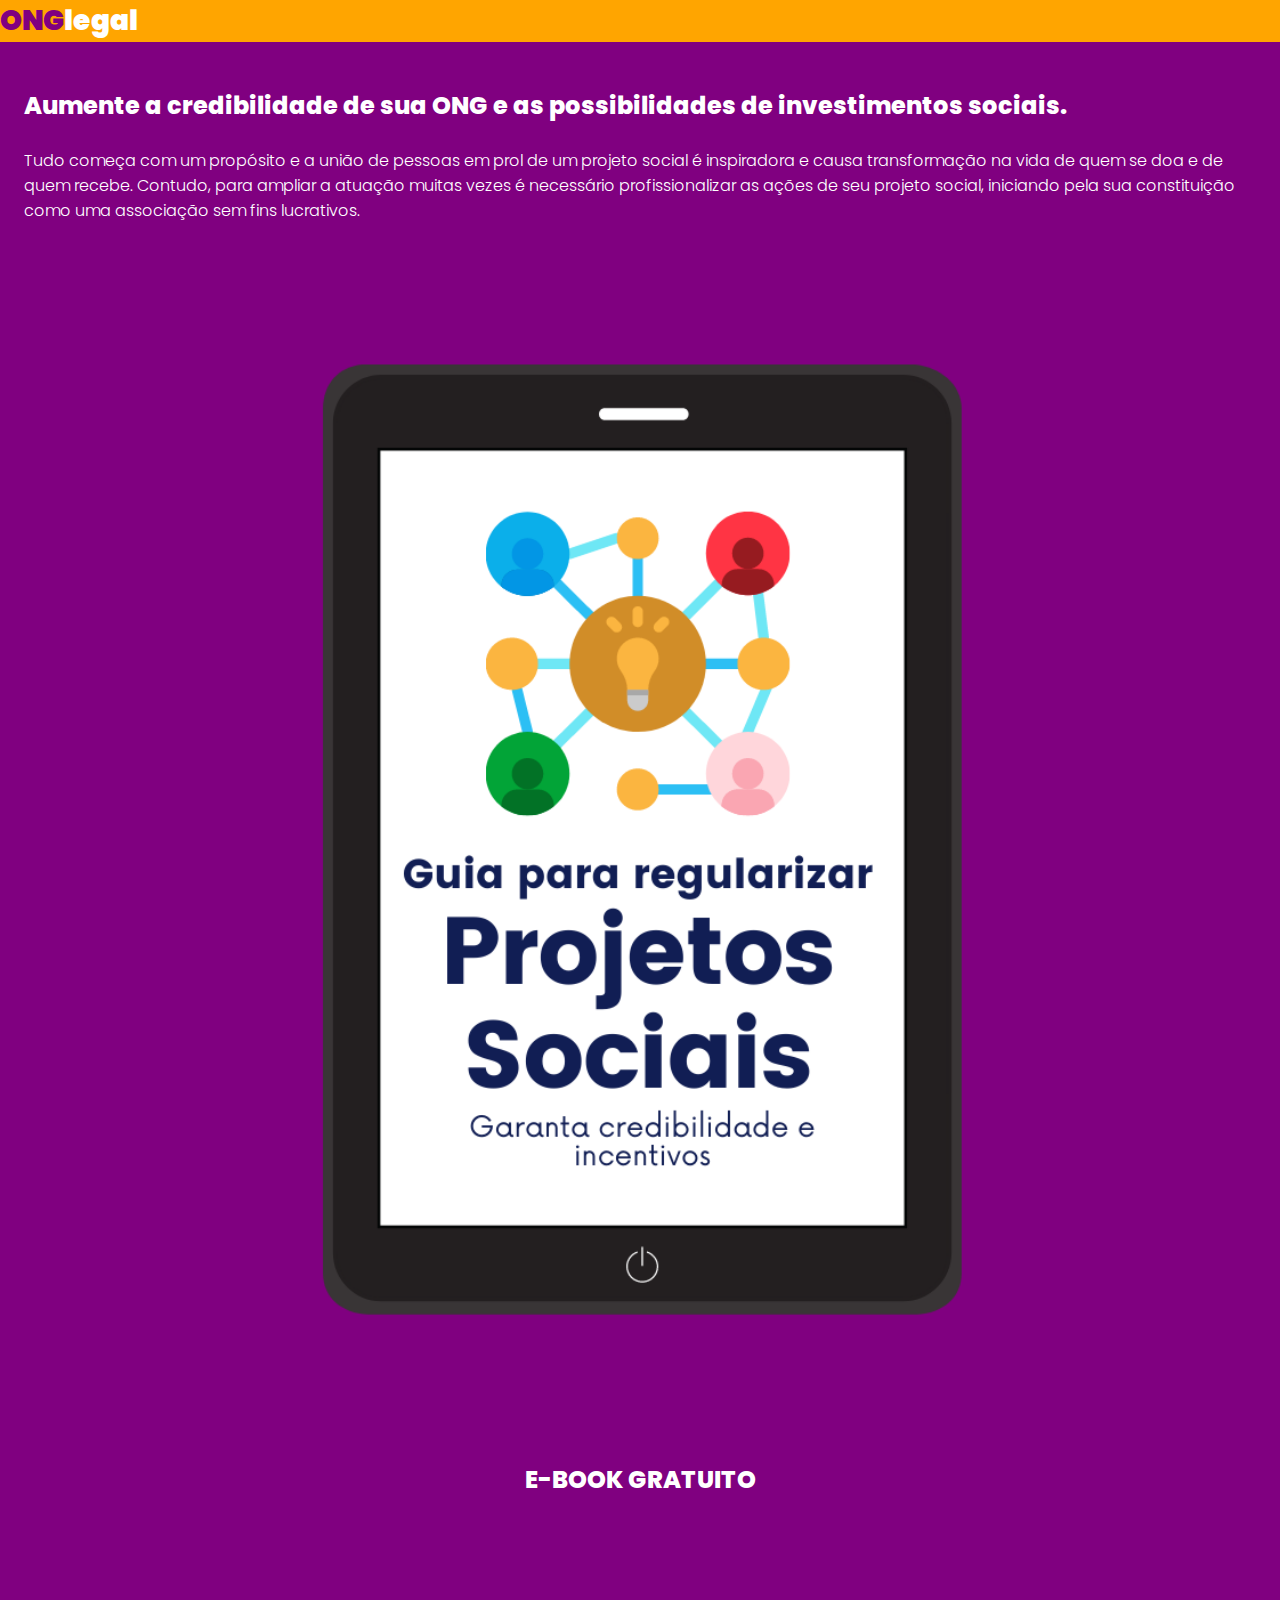
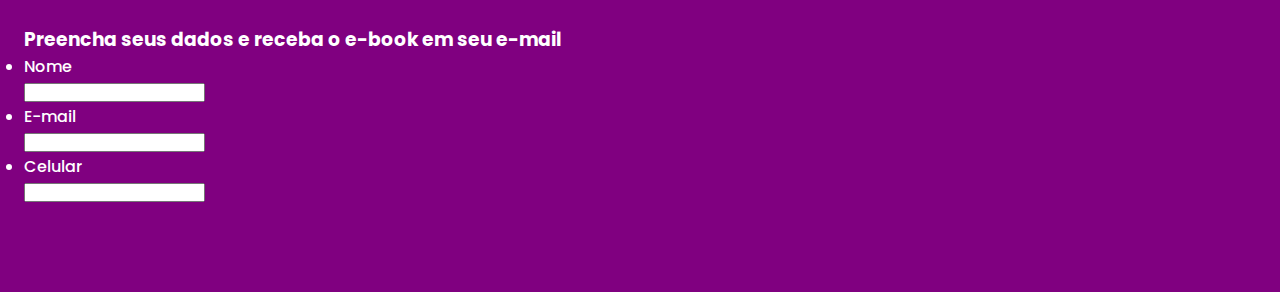
==== index.html @ 307120d4 "Primeiro Commit" ====
<!DOCTYPE html>
<html lang="en">
  <head>
    <!-- PAGE INFO -->
    <meta charset="UTF-8" />
    <meta http-equiv="X-UA-Compatible" content="IE=edge" />
    <meta name="viewport" content="width=device-width, initial-scale=1.0" />
    <title>E-book</title>

    <!-- ICONES -->

    <!-- FONTES -->
    <link rel="preconnect" href="https://fonts.googleapis.com" />
    <link rel="preconnect" href="https://fonts.gstatic.com" crossorigin />
    <link
      href="https://fonts.googleapis.com/css2?family=Poppins:wght@300;500;800;900&display=swap"
      rel="stylesheet"
    />

    <!-- STYLE -->
    <link rel="stylesheet" href="style.css" />
  </head>
  <body>
    <header id="header">
      <nav class="container">
        <a class="logo">ONG<span>legal</span></a>
      </nav>
    </header>
    <main>
      <section class="section">
        <div class="container grid">
          <div class="text">
            <h1 class="title">
              Aumente a credibilidade de sua ONG e as possibilidades de
              investimentos sociais.
            </h1>
            <br />
            <p>
              Tudo começa com um propósito e a união de pessoas em prol de um
              projeto social é inspiradora e causa transformação na vida de quem
              se doa e de quem recebe. Contudo, para ampliar a atuação muitas
              vezes é necessário profissionalizar as ações de seu projeto
              social, iniciando pela sua constituição como uma associação sem
              fins lucrativos.
            </p>
          </div>

          <div class="ebook">
            <div class="image">
              <img
                src="Assets/Fotos/Livro Ebook.png"
                alt="E-book Guia para regularizar Projetos Sociais em uma tela de celular."
              />
            </div>
            <h1 class="title">E-BOOK GRATUITO</h1>
          </div>
        </div>
      </section>

      <section class="section" id="cadastro">
        <div class="cadastro">
          <div class="text">
            <h3>Preencha seus dados e receba o e-book em seu e-mail</h3>
          </div>
          <div class="campos">
            <li>Nome</li>
            <input type="text" />
            <li>E-mail</li>
            <input type="text" />
            <li>Celular</li>
            <input type="text" />
          </div>
        </div>
      </section>
    </main>

    <footer></footer>
  </body>
</html>
---- style.css ----
/*====== RESET */

* {
  margin: 0;
  padding: 0;
  box-sizing: border-box;
}

img {
  width: 100%;
  height: auto;
}

/*==== VARIABLES ====*/
:root {
  /* colors */

  /* fonts */
  --title-font-size: 1.5rem;
  --text-font-size: 1rem;

  --title-font: 'Poppins', sans-serif;
  --body-font: 'Poppins', sans-serif;
}

/*=== BASE ===*/

body {
  padding: 1.5rem;
  font: 500 1rem var(--body-font);
  color: white;
  background: purple;
  -webkit-font-smoothing: antialiased;
}

.title {
  font: 800 var(--title-font-size) var(--title-font);
  -webkit-font-smoothing: antialiased;
}

body p {
  font: 300 var(--text-font-size) var(--body-font);
}

/* layout 
.container {
  margin-left: 1.5rem;
  margin-right: 1.5rem;
}*/

.section {
  padding: 4rem 0;
}

/* HEATHER */

#header {
  display: flex;

  position: fixed;
  top: 0;
  left: 0;
  z-index: 100;
  background-color: orange;
  width: 100%;
}

.logo {
  font: 900 1.75rem var(--title-font);
  color: purple;
}

.logo span {
  color: white;
}

/* E-BOOK */

.ebook .title {
  text-align: center;
}

.image {
  position: relative;
}

/* CADASTRO */
.cadastro .text h3 {
  font: orange;
}
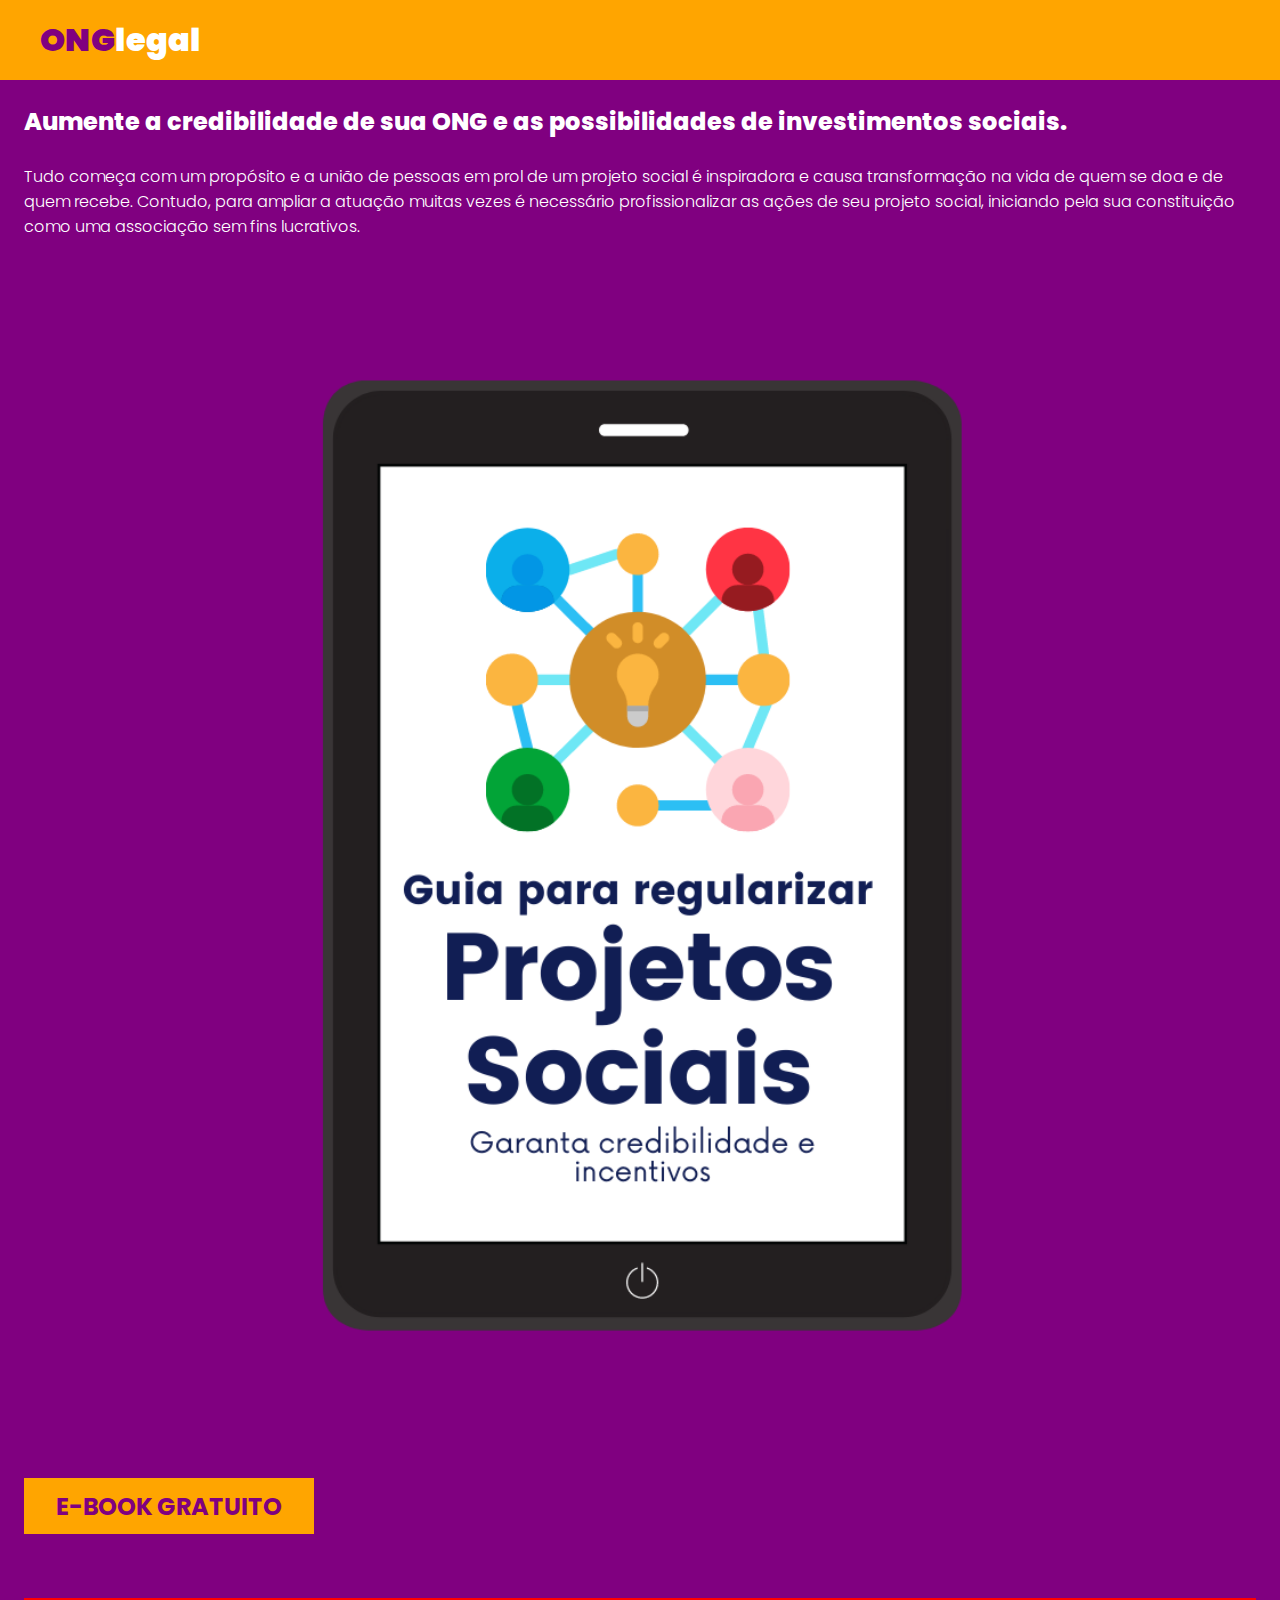
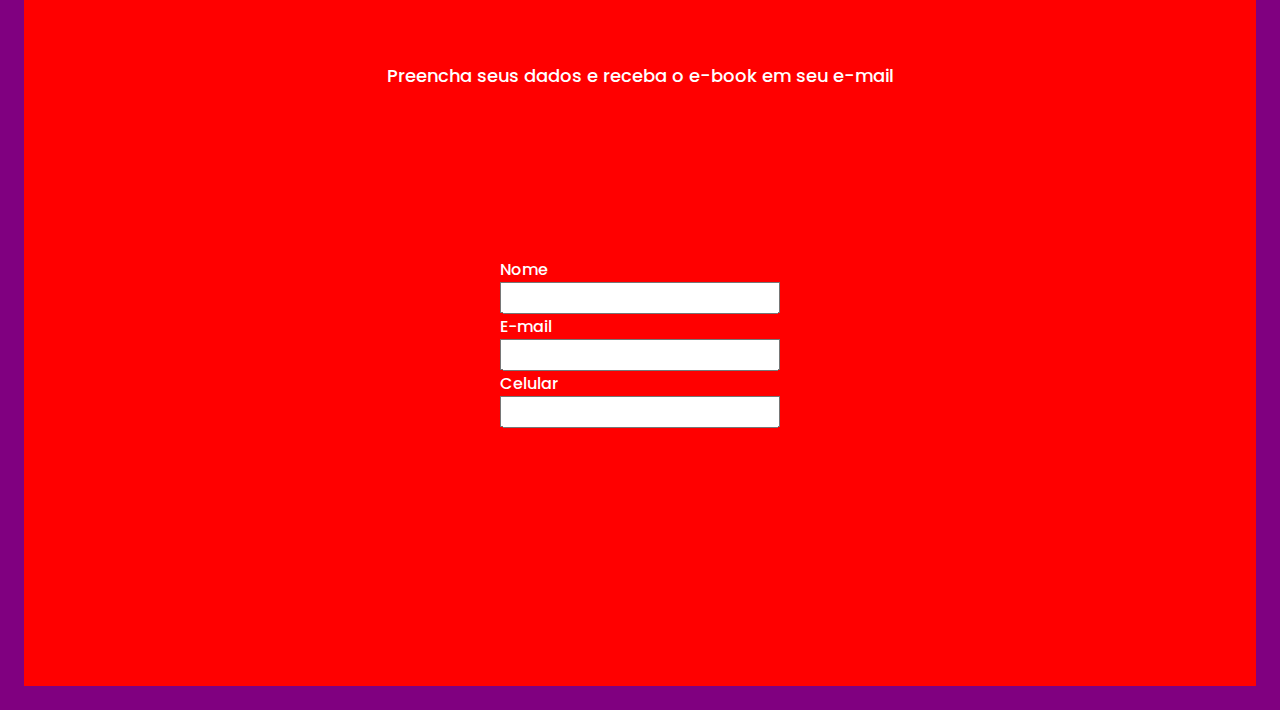
==== commit 280ec209: "Readme" ====
--- a/index.html
+++ b/index.html
@@ -27,7 +27,7 @@
       </nav>
     </header>
     <main>
-      <section class="section">
+      <section class="section" id="ebook">
         <div class="container grid">
           <div class="text">
             <h1 class="title">
@@ -52,17 +52,19 @@
                 alt="E-book Guia para regularizar Projetos Sociais em uma tela de celular."
               />
             </div>
-            <h1 class="title">E-BOOK GRATUITO</h1>
+
+            <a class="button" href="#cadastro"> E-BOOK GRATUITO</a>
           </div>
         </div>
       </section>
 
       <section class="section" id="cadastro">
-        <div class="cadastro">
+        <div class="container">
           <div class="text">
             <h3>Preencha seus dados e receba o e-book em seu e-mail</h3>
           </div>
           <div class="campos">
+            <!-- VER A QUESTÃO DE USAR LABEL -->
             <li>Nome</li>
             <input type="text" />
             <li>E-mail</li>
--- a/style.css
+++ b/style.css
@@ -9,6 +9,14 @@
 img {
   width: 100%;
   height: auto;
+}
+
+a {
+  text-decoration: none;
+}
+
+li {
+  list-style: none;
 }
 
 /*==== VARIABLES ====*/
@@ -55,19 +63,19 @@
 /* HEATHER */
 
 #header {
-  display: flex;
-
   position: fixed;
   top: 0;
   left: 0;
   z-index: 100;
   background-color: orange;
   width: 100%;
+  padding: 1rem;
 }
 
 .logo {
-  font: 900 1.75rem var(--title-font);
+  font: 900 2rem var(--title-font);
   color: purple;
+  padding-left: 1.5rem;
 }
 
 .logo span {
@@ -75,16 +83,52 @@
 }
 
 /* E-BOOK */
+#ebook {
+  padding-top: 5rem;
+}
 
-.ebook .title {
+#ebook .button {
+  background-color: orange;
+  color: purple;
+  display: inline-flex;
+  align-items: center;
+  padding: 0 2rem;
+  height: 3.5rem;
+  font: 700 var(--title-font-size) var(--title-font);
+}
+
+/* CADASTRO */
+
+#cadastro {
+  background-color: red;
+}
+
+#cadastro .container {
+  position: relative;
+  height: 560px;
+  padding: 0 4rem;
+  display: block;
+}
+
+.text h3 {
+  font: 500 1.125rem var(--body-font);
   text-align: center;
 }
 
-.image {
-  position: relative;
+.container .campos {
+  margin: 0;
+  position: absolute;
+  top: 50%;
+  left: 50%;
+  margin-right: -50%;
+  transform: translate(-50%, -50%);
 }
 
-/* CADASTRO */
-.cadastro .text h3 {
-  font: orange;
+.campos li {
+  font: 500 1rem var(--body-font);
 }
+.campos input {
+  height: 2rem;
+  width: 17.5rem;
+  
+}
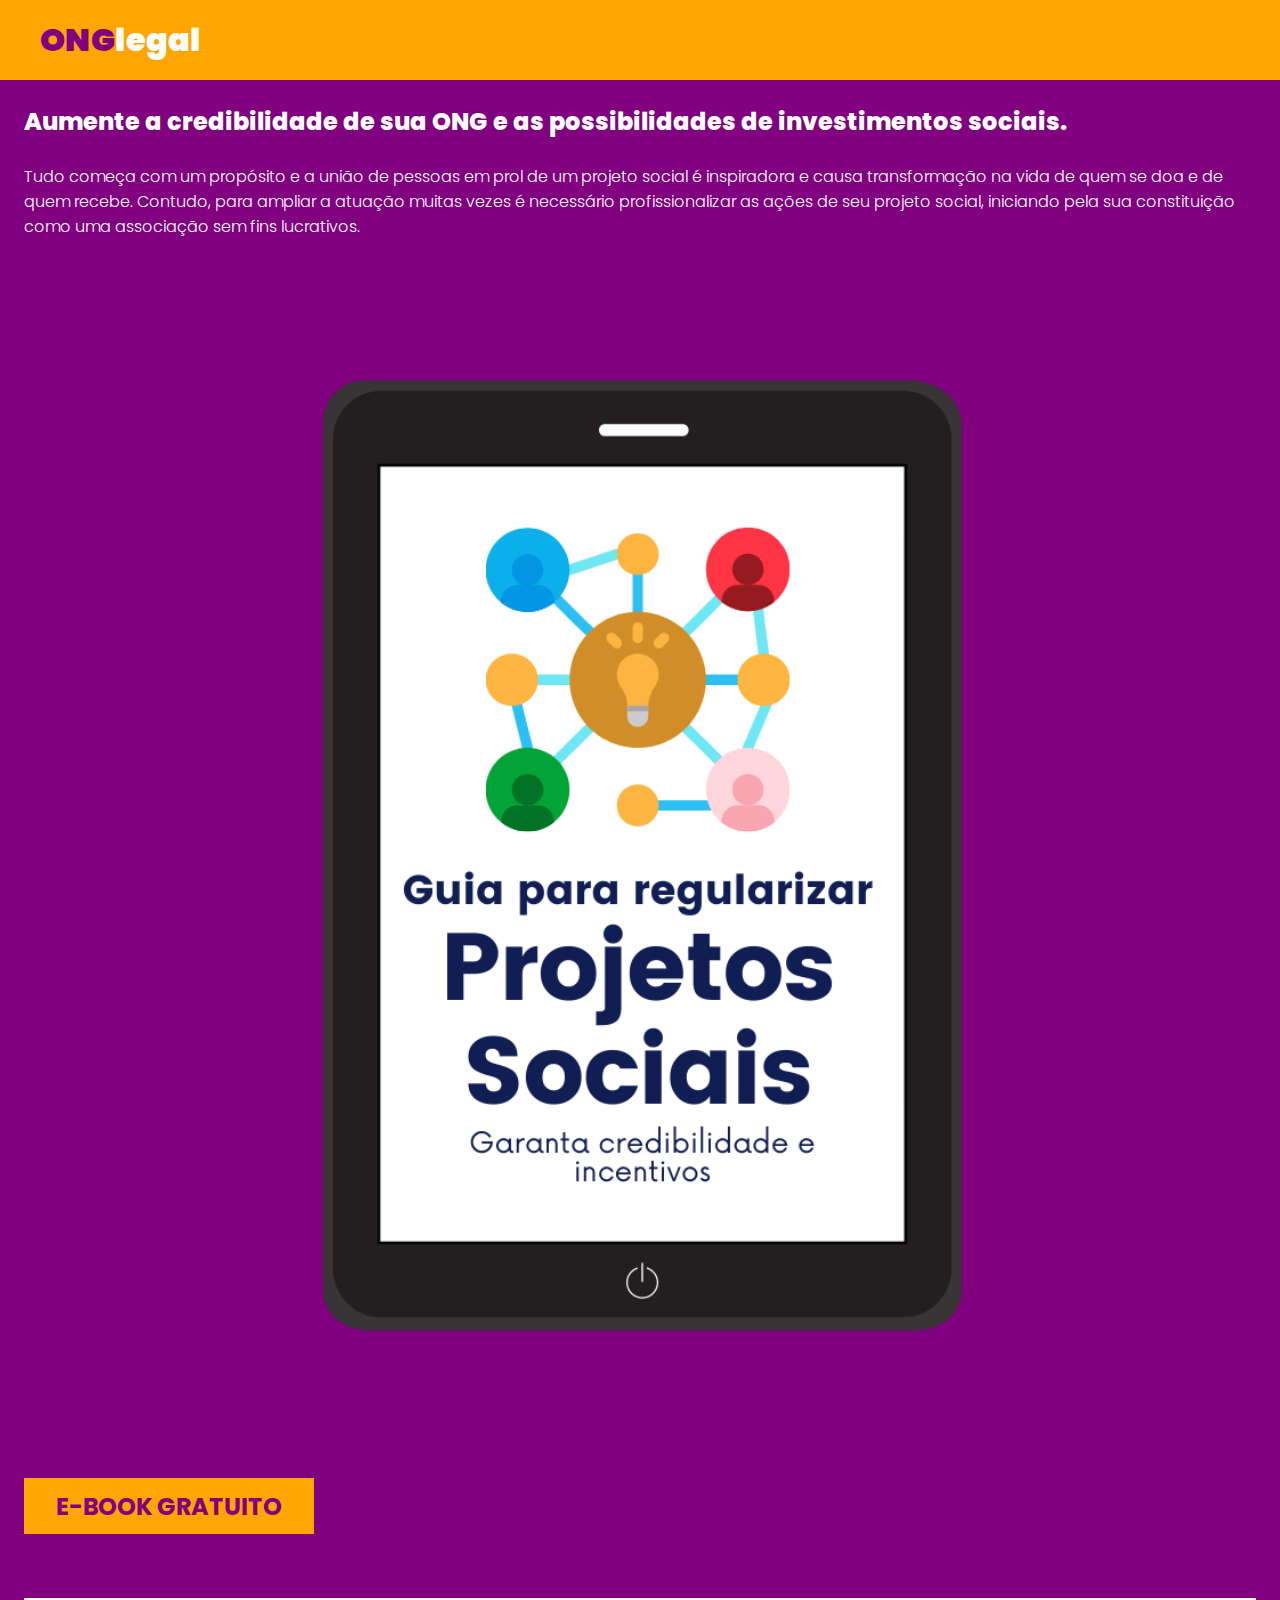
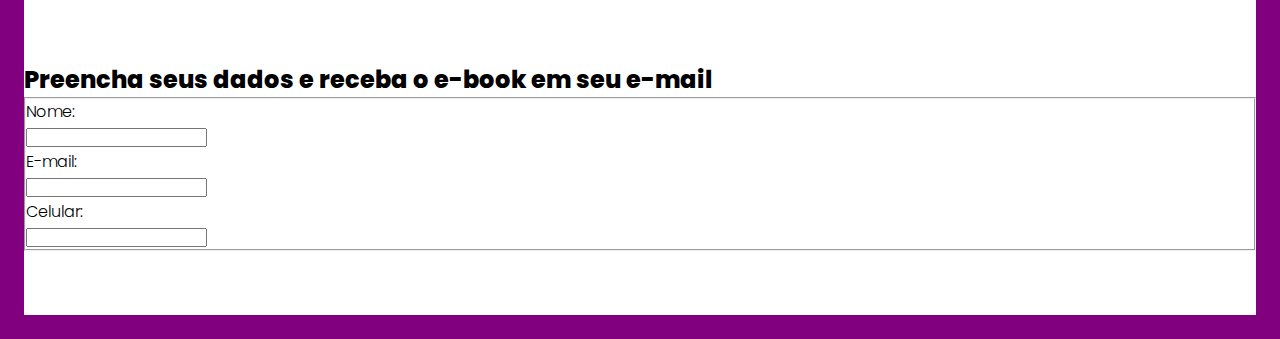
==== commit cda612ea: "Formulario" ====
--- a/index.html
+++ b/index.html
@@ -59,20 +59,30 @@
       </section>
 
       <section class="section" id="cadastro">
-        <div class="container">
-          <div class="text">
-            <h3>Preencha seus dados e receba o e-book em seu e-mail</h3>
-          </div>
-          <div class="campos">
-            <!-- VER A QUESTÃO DE USAR LABEL -->
-            <li>Nome</li>
-            <input type="text" />
-            <li>E-mail</li>
-            <input type="text" />
-            <li>Celular</li>
-            <input type="text" />
-          </div>
+        <div class="text">
+          <h1>Preencha seus dados e receba o e-book em seu e-mail</h1>
         </div>
+
+        <!-- VER A QUESTÃO DE USAR LABEL -->
+        <form>
+          <fieldset>
+            <div>
+              <label>Nome:</label>
+              <br />
+              <input type="text" />
+            </div>
+            <div>
+              <label>E-mail:</label>
+              <br />
+              <input type="email" />
+            </div>
+            <div>
+              <label>Celular:</label>
+              <br />
+              <input type="number" />
+            </div>
+          </fieldset>
+        </form>
       </section>
     </main>
 
--- a/style.css
+++ b/style.css
@@ -100,7 +100,7 @@
 /* CADASTRO */
 
 #cadastro {
-  background-color: red;
+  background-color: white;
 }
 
 #cadastro .container {
@@ -108,27 +108,17 @@
   height: 560px;
   padding: 0 4rem;
   display: block;
+  width: 100%;
+  z-index: 100;
 }
 
-.text h3 {
-  font: 500 1.125rem var(--body-font);
-  text-align: center;
+#cadastro h1 {
+  font: 800 var(--title-font-size) var(--title-font);
+  color: black;
+  -webkit-font-smoothing: antialiased;
 }
 
-.container .campos {
-  margin: 0;
-  position: absolute;
-  top: 50%;
-  left: 50%;
-  margin-right: -50%;
-  transform: translate(-50%, -50%);
+#cadastro label {
+  font: 300 var(--text-font-size) var(--body-font);
+  color: black;
 }
-
-.campos li {
-  font: 500 1rem var(--body-font);
-}
-.campos input {
-  height: 2rem;
-  width: 17.5rem;
-  
-}
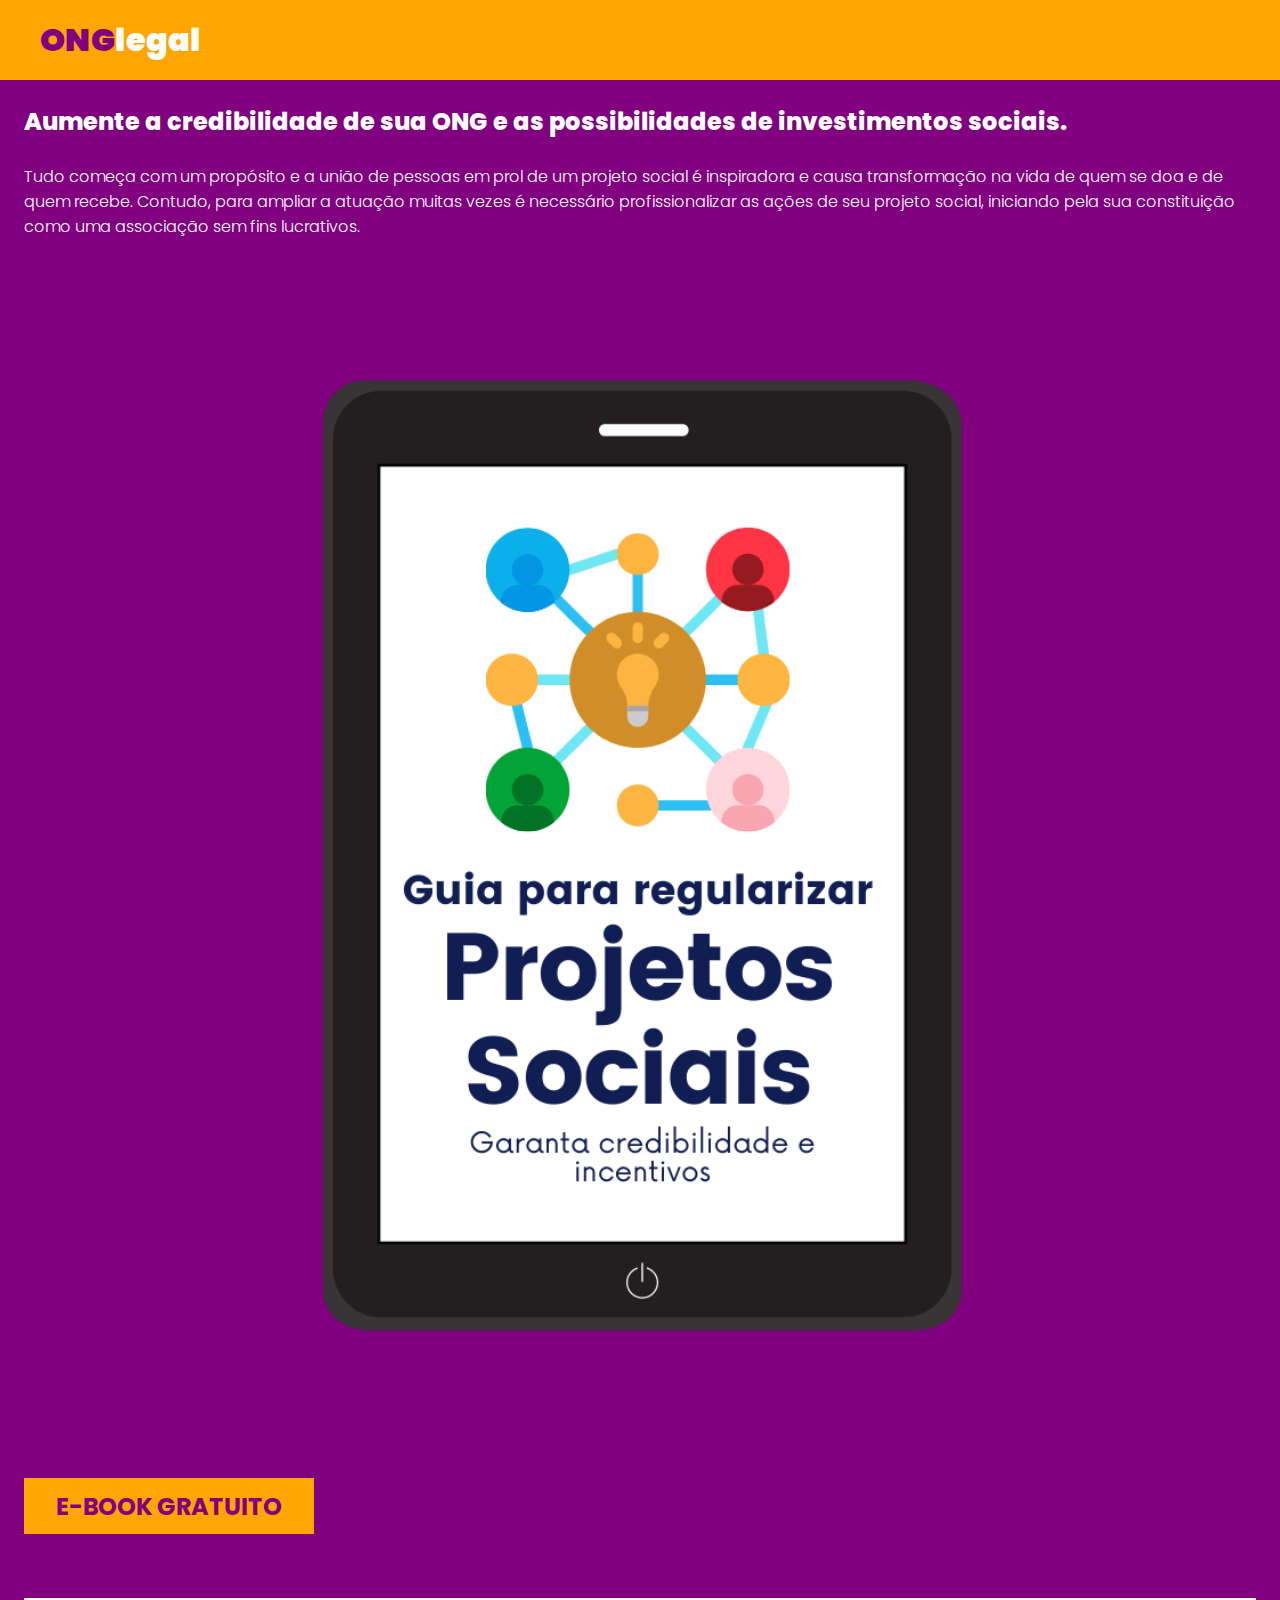
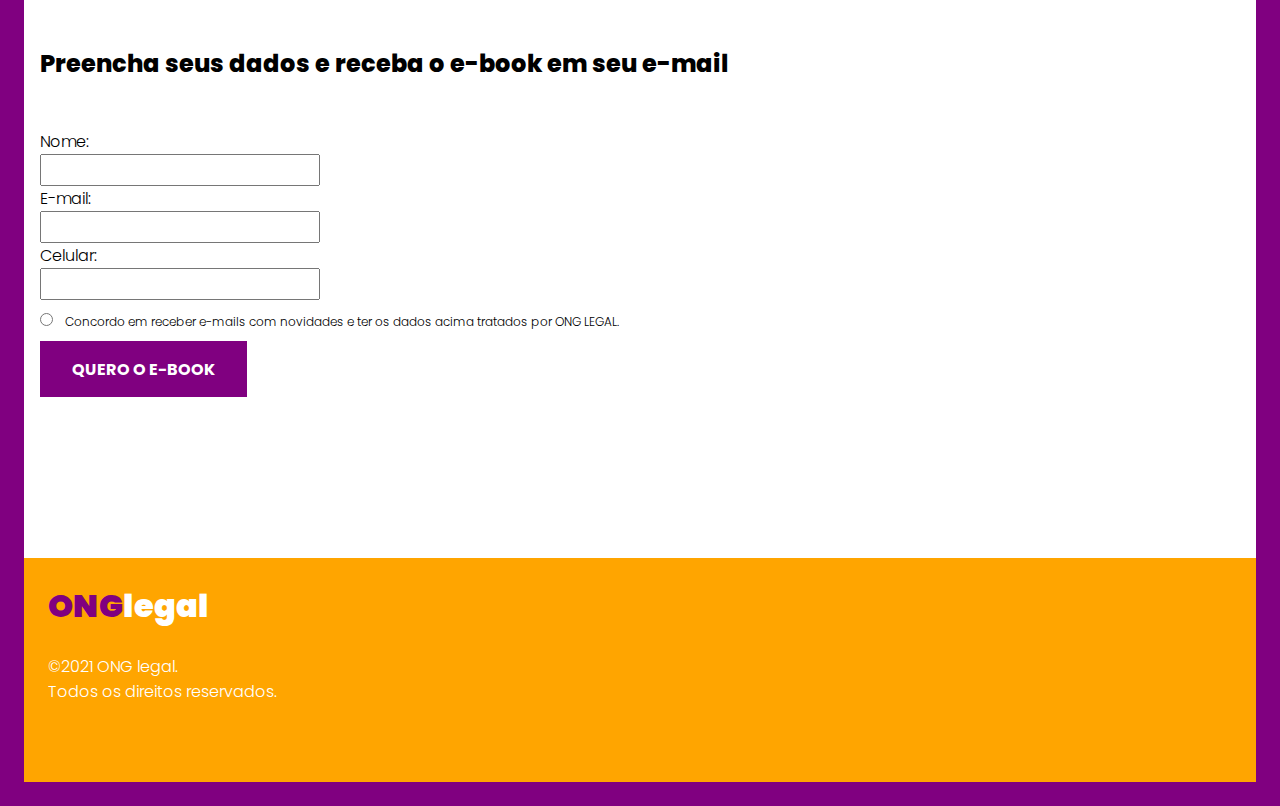
==== commit cfd47d9b: "Footer e Button" ====
--- a/index.html
+++ b/index.html
@@ -26,6 +26,7 @@
         <a class="logo">ONG<span>legal</span></a>
       </nav>
     </header>
+
     <main>
       <section class="section" id="ebook">
         <div class="container grid">
@@ -58,7 +59,7 @@
         </div>
       </section>
 
-      <section class="section" id="cadastro">
+      <section id="cadastro">
         <div class="text">
           <h1>Preencha seus dados e receba o e-book em seu e-mail</h1>
         </div>
@@ -66,26 +67,47 @@
         <!-- VER A QUESTÃO DE USAR LABEL -->
         <form>
           <fieldset>
-            <div>
+            <div class="campo">
               <label>Nome:</label>
               <br />
               <input type="text" />
             </div>
-            <div>
+
+            <div class="campo">
               <label>E-mail:</label>
               <br />
               <input type="email" />
             </div>
-            <div>
+
+            <div class="campo">
               <label>Celular:</label>
               <br />
               <input type="number" />
             </div>
           </fieldset>
+
+          <!-- Preciso fazer o item quadradinho de selecionar "Concordo em receber e-mails com novidades e ter os dados acima tratados por ONG LEGAL."" -->
+          <div id="consentimento" class="baixar">
+            <input type="radio" />
+            <label for="consentimento"
+              >Concordo em receber e-mails com novidades e ter os dados acima
+              tratados por ONG LEGAL.</label
+            >
+          </div>
+          <!-- Botão que irá mandar o comando de abrir o e-book. -->
+          <a class="button" href="#"> QUERO O E-BOOK</a>
         </form>
       </section>
     </main>
 
-    <footer></footer>
+    <footer>
+      <div id="rodape">
+        <a href="#header" class="logo">ONG<span>legal</span></a>
+        <p>
+          ©2021 ONG legal. <br />
+          Todos os direitos reservados.
+        </p>
+      </div>
+    </footer>
   </body>
 </html>
--- a/style.css
+++ b/style.css
@@ -99,17 +99,15 @@
 
 /* CADASTRO */
 
+fieldset {
+  border: 0;
+}
+
 #cadastro {
   background-color: white;
-}
-
-#cadastro .container {
-  position: relative;
   height: 560px;
-  padding: 0 4rem;
-  display: block;
-  width: 100%;
-  z-index: 100;
+  padding: 3rem 1rem;
+  justify-content: center;
 }
 
 #cadastro h1 {
@@ -118,7 +116,48 @@
   -webkit-font-smoothing: antialiased;
 }
 
+#cadastro form {
+  padding: 3rem 0;
+}
+
 #cadastro label {
   font: 300 var(--text-font-size) var(--body-font);
   color: black;
 }
+
+.campo input {
+  height: 2rem;
+  width: 17.5rem;
+}
+
+#consentimento {
+  padding: 0.5rem 0;
+}
+
+#consentimento label {
+  font: 300 0.75rem var(--body-font);
+  color: black;
+  padding: 0.5rem 0.5rem;
+  width: 260px;
+  height: 54px;
+}
+#cadastro .button {
+  background-color: purple;
+  color: white;
+  display: inline-flex;
+  align-items: center;
+  padding: 0 2rem;
+  height: 3.5rem;
+  font: 700 var(--text-font-size) var(--title-font);
+}
+
+/* FOOTER */
+
+#rodape {
+  background: orange;
+  padding: 1.5rem 0;
+  height: 14rem;
+}
+#rodape p {
+  padding: 1.5rem 1.5rem;
+}
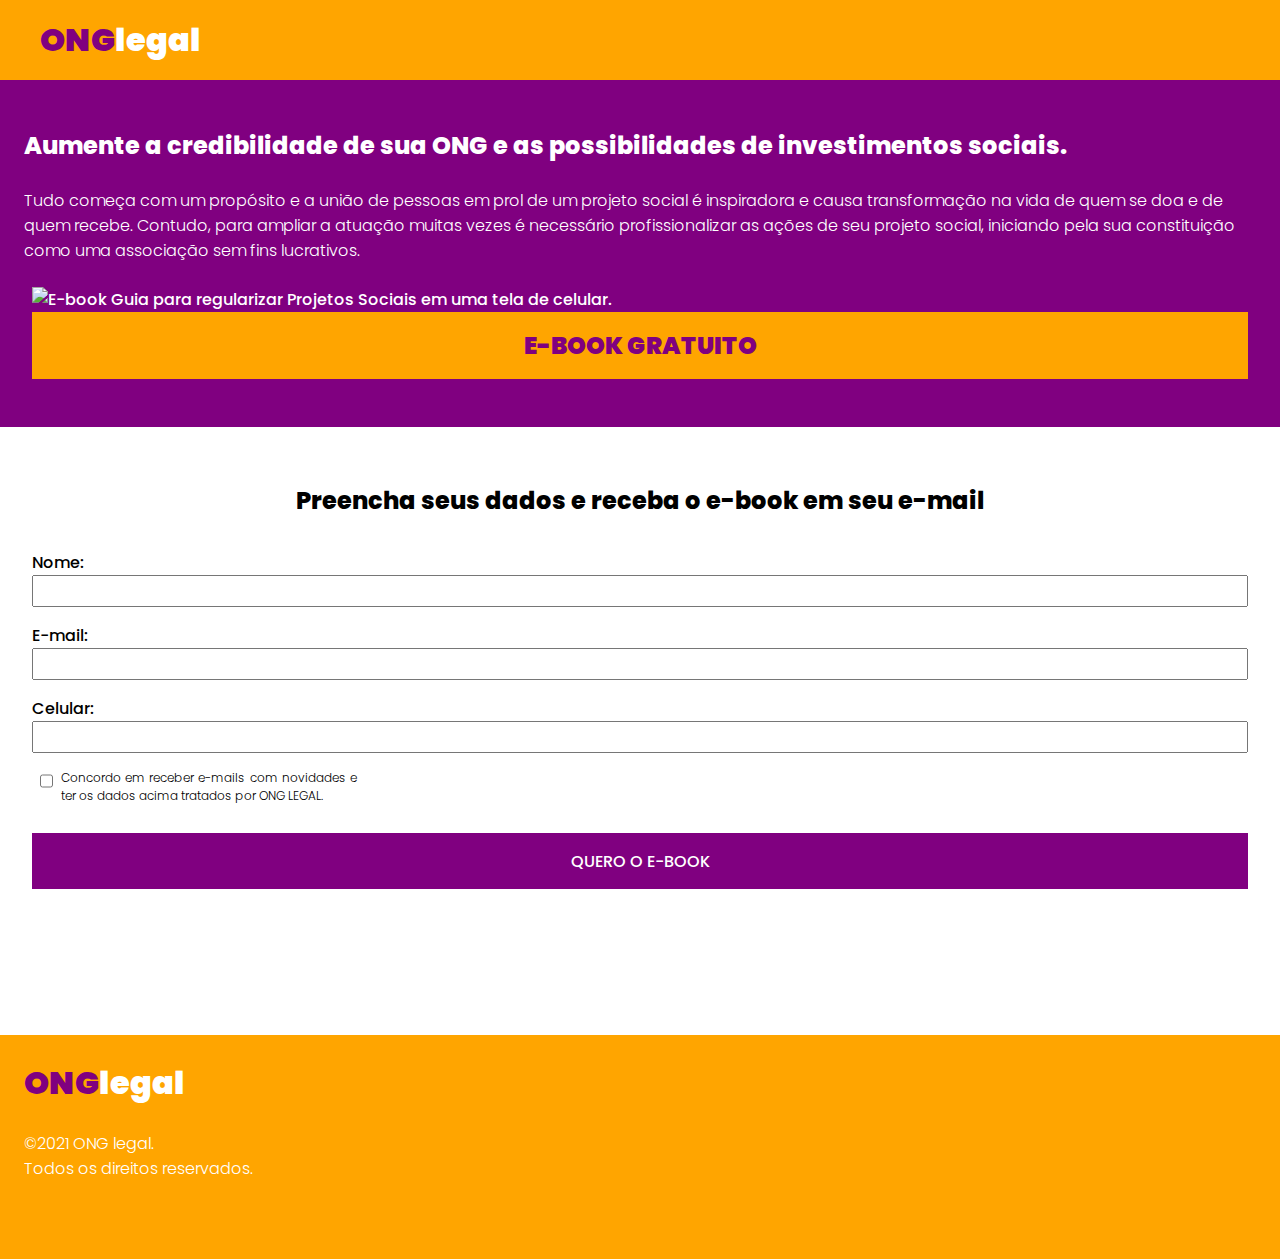
==== commit f406e310: "mobile finish" ====
--- a/index.html
+++ b/index.html
@@ -9,6 +9,7 @@
 
     <!-- ICONES -->
 
+    <link rel="stylesheet" href="Assets/Fonts/style.css" />
     <!-- FONTES -->
     <link rel="preconnect" href="https://fonts.googleapis.com" />
     <link rel="preconnect" href="https://fonts.gstatic.com" crossorigin />
@@ -29,30 +30,28 @@
 
     <main>
       <section class="section" id="ebook">
-        <div class="container grid">
-          <div class="text">
-            <h1 class="title">
-              Aumente a credibilidade de sua ONG e as possibilidades de
-              investimentos sociais.
-            </h1>
-            <br />
-            <p>
-              Tudo começa com um propósito e a união de pessoas em prol de um
-              projeto social é inspiradora e causa transformação na vida de quem
-              se doa e de quem recebe. Contudo, para ampliar a atuação muitas
-              vezes é necessário profissionalizar as ações de seu projeto
-              social, iniciando pela sua constituição como uma associação sem
-              fins lucrativos.
-            </p>
-          </div>
+        <div class="text">
+          <h1 class="title">
+            Aumente a credibilidade de sua ONG e as possibilidades de
+            investimentos sociais.
+          </h1>
+          <br />
+          <p>
+            Tudo começa com um propósito e a união de pessoas em prol de um
+            projeto social é inspiradora e causa transformação na vida de quem
+            se doa e de quem recebe. Contudo, para ampliar a atuação muitas
+            vezes é necessário profissionalizar as ações de seu projeto social,
+            iniciando pela sua constituição como uma associação sem fins
+            lucrativos.
+          </p>
+        </div>
 
-          <div class="ebook">
-            <div class="image">
-              <img
-                src="Assets/Fotos/Livro Ebook.png"
-                alt="E-book Guia para regularizar Projetos Sociais em uma tela de celular."
-              />
-            </div>
+        <div class="ebook">
+          <div class="image">
+            <img
+              src="Assets/Fotos/Livro Ebook.svg"
+              alt="E-book Guia para regularizar Projetos Sociais em uma tela de celular."
+            />
 
             <a class="button" href="#cadastro"> E-BOOK GRATUITO</a>
           </div>
@@ -60,53 +59,64 @@
       </section>
 
       <section id="cadastro">
-        <div class="text">
-          <h1>Preencha seus dados e receba o e-book em seu e-mail</h1>
-        </div>
+        <div class="container">
+          <div class="text">
+            <h1>Preencha seus dados e receba o e-book em seu e-mail</h1>
+          </div>
 
-        <!-- VER A QUESTÃO DE USAR LABEL -->
-        <form>
-          <fieldset>
-            <div class="campo">
-              <label>Nome:</label>
-              <br />
-              <input type="text" />
+          <form>
+            <fieldset>
+              <div class="campos">
+                <label class="nome">Nome:</label>
+                <br />
+                <input type="text" />
+              </div>
+
+              <div class="campos">
+                <label class="email">E-mail:</label>
+                <br />
+                <input type="email" />
+              </div>
+
+              <div class="campos">
+                <label class="celular">Celular:</label>
+                <br />
+                <input type="number" />
+              </div>
+            </fieldset>
+
+            <div id="consentimento" class="baixar">
+              <input type="checkbox" />
+              <label for="consentimento"
+                >Concordo em receber e-mails com novidades e ter os dados acima
+                tratados por ONG LEGAL.</label
+              >
             </div>
 
-            <div class="campo">
-              <label>E-mail:</label>
-              <br />
-              <input type="email" />
-            </div>
-
-            <div class="campo">
-              <label>Celular:</label>
-              <br />
-              <input type="number" />
-            </div>
-          </fieldset>
-
-          <!-- Preciso fazer o item quadradinho de selecionar "Concordo em receber e-mails com novidades e ter os dados acima tratados por ONG LEGAL."" -->
-          <div id="consentimento" class="baixar">
-            <input type="radio" />
-            <label for="consentimento"
-              >Concordo em receber e-mails com novidades e ter os dados acima
-              tratados por ONG LEGAL.</label
-            >
-          </div>
-          <!-- Botão que irá mandar o comando de abrir o e-book. -->
-          <a class="button" href="#"> QUERO O E-BOOK</a>
-        </form>
+            <a class="button" href="#"> QUERO O E-BOOK</a>
+          </form>
+        </div>
       </section>
     </main>
 
-    <footer>
-      <div id="rodape">
-        <a href="#header" class="logo">ONG<span>legal</span></a>
+    <footer id="rodape">
+      <div>
+        <a href="#ebook" class="logo">ONG<span>legal</span></a>
         <p>
           ©2021 ONG legal. <br />
           Todos os direitos reservados.
         </p>
+        <div class="social">
+          <a href="https://instagram.com" target="_blank">
+            <i class="icon-instagram"></i>
+          </a>
+          <a href="https://facebook.com" target="_blank"
+            ><i class="icon-facebook"></i>
+          </a>
+          <a href="https://api.whatsapp.com/send?phone=5565999919941" target="_blank">
+          <i class="icon-whatsapp"></i></a>
+          </a>
+        </div>
       </div>
     </footer>
   </body>
--- a/style.css
+++ b/style.css
@@ -6,10 +6,10 @@
   box-sizing: border-box;
 }
 
-img {
+/*img {
   width: 100%;
   height: auto;
-}
+}*/
 
 a {
   text-decoration: none;
@@ -26,35 +26,31 @@
   /* fonts */
   --title-font-size: 1.5rem;
   --text-font-size: 1rem;
-
-  --title-font: 'Poppins', sans-serif;
-  --body-font: 'Poppins', sans-serif;
+  --main-font: 'Poppins', sans-serif;
 }
 
 /*=== BASE ===*/
 
 body {
-  padding: 1.5rem;
-  font: 500 1rem var(--body-font);
+  padding: 1.5rem 0 0 0;
+  font: 500 1rem var(--main-font);
   color: white;
   background: purple;
   -webkit-font-smoothing: antialiased;
 }
 
 .title {
-  font: 800 var(--title-font-size) var(--title-font);
+  font: 800 var(--title-font-size) var(--main-font);
   -webkit-font-smoothing: antialiased;
 }
 
 body p {
-  font: 300 var(--text-font-size) var(--body-font);
+  font: 300 var(--text-font-size) var(--main-font);
 }
 
-/* layout 
-.container {
-  margin-left: 1.5rem;
-  margin-right: 1.5rem;
-}*/
+.text {
+  padding: 1.5rem;
+}
 
 .section {
   padding: 4rem 0;
@@ -73,7 +69,7 @@
 }
 
 .logo {
-  font: 900 2rem var(--title-font);
+  font: 900 2rem var(--main-font);
   color: purple;
   padding-left: 1.5rem;
 }
@@ -84,17 +80,28 @@
 
 /* E-BOOK */
 #ebook {
-  padding-top: 5rem;
+  padding: 5rem 0 3rem 0;
 }
 
-#ebook .button {
+img {
+  width: 100%;
+  height: auto;
+}
+
+.ebook {
+  padding: 0 2rem;
+}
+
+.ebook .button {
   background-color: orange;
   color: purple;
-  display: inline-flex;
   align-items: center;
-  padding: 0 2rem;
-  height: 3.5rem;
-  font: 700 var(--title-font-size) var(--title-font);
+  padding: 1rem 2rem;
+  height: auto;
+  font: 900 1.5rem var(--main-font);
+  display: flex;
+  justify-content: center;
+  text-align: center;
 }
 
 /* CADASTRO */
@@ -104,43 +111,50 @@
 }
 
 #cadastro {
+  margin: 0;
   background-color: white;
-  height: 560px;
-  padding: 3rem 1rem;
-  justify-content: center;
+  height: 38rem;
+  padding: 2rem 2rem;
 }
 
 #cadastro h1 {
-  font: 800 var(--title-font-size) var(--title-font);
+  font: 800 var(--title-font-size) var(--main-font);
   color: black;
   -webkit-font-smoothing: antialiased;
-}
-
-#cadastro form {
-  padding: 3rem 0;
+  text-align: center;
 }
 
 #cadastro label {
-  font: 300 var(--text-font-size) var(--body-font);
+  font: 300 var(--text-font-size) var(---main-font);
   color: black;
 }
+.campos {
+  padding: 0.5rem 0;
+}
 
-.campo input {
+.campos input {
   height: 2rem;
-  width: 17.5rem;
+  width: 100%;
 }
 
 #consentimento {
-  padding: 0.5rem 0;
+  padding: 0.5rem;
+  display: flex;
+  gap: 0.5rem;
+}
+
+#consentimento input {
+  height: 1.5rem;
 }
 
 #consentimento label {
-  font: 300 0.75rem var(--body-font);
+  font: 300 0.75rem var(--main-font);
   color: black;
-  padding: 0.5rem 0.5rem;
-  width: 260px;
-  height: 54px;
+  width: 18.5rem;
+  height: 3.5rem;
+  text-align: justify;
 }
+
 #cadastro .button {
   background-color: purple;
   color: white;
@@ -148,7 +162,9 @@
   align-items: center;
   padding: 0 2rem;
   height: 3.5rem;
-  font: 700 var(--text-font-size) var(--title-font);
+  font: 700 var(--text-font-size) var(---main-font);
+  display: flex;
+  justify-content: center;
 }
 
 /* FOOTER */
@@ -158,6 +174,19 @@
   padding: 1.5rem 0;
   height: 14rem;
 }
+
 #rodape p {
   padding: 1.5rem 1.5rem;
 }
+
+#rodape .social {
+  padding: 0 1.5rem;
+  display: flex;
+  gap: 1.5rem;
+  justify-content: left;
+}
+
+i {
+  color: white;
+  font-size: 1.5rem;
+}
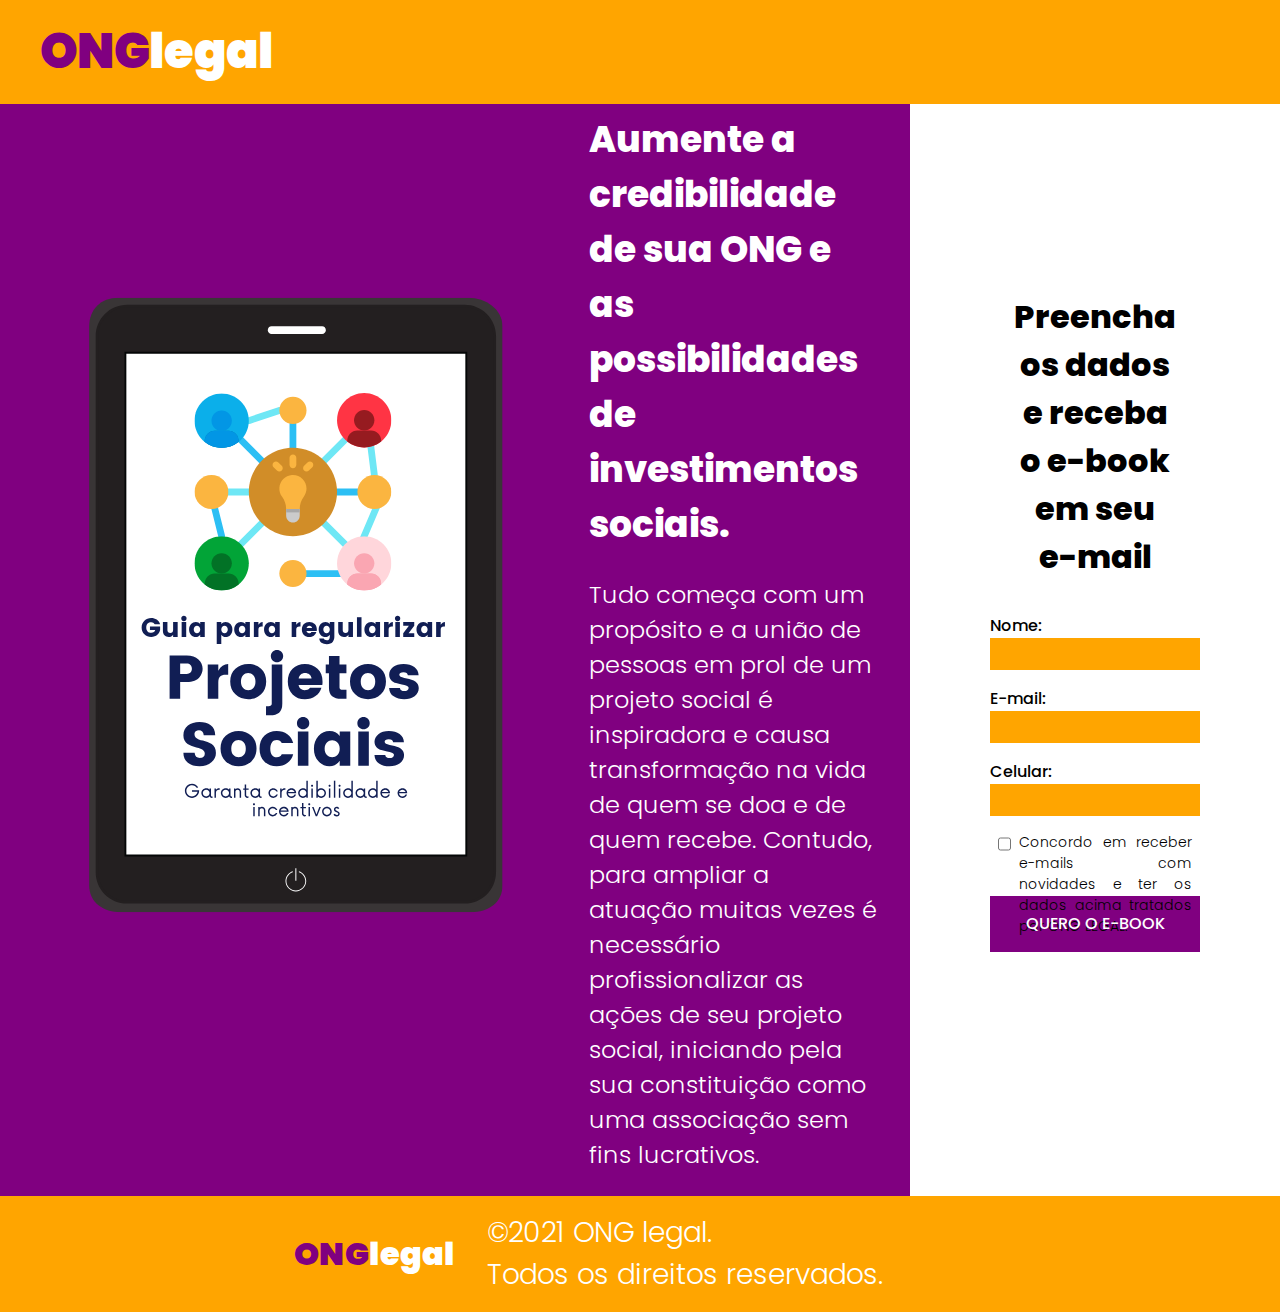
==== commit 1d14966d: "Desktop OK" ====
--- a/index.html
+++ b/index.html
@@ -23,9 +23,18 @@
   </head>
   <body>
     <header id="header">
-      <nav class="container">
         <a class="logo">ONG<span>legal</span></a>
-      </nav>
+        <div class="social">
+          <a href="https://instagram.com" target="_blank">
+            <i class="icon-instagram"></i>
+          </a>
+          <a href="https://facebook.com" target="_blank"
+            ><i class="icon-facebook"></i>
+          </a>
+          <a href="https://api.whatsapp.com/send?phone=5565999919941" target="_blank">
+          <i class="icon-whatsapp"></i></a>
+          </a>
+        </div>
     </header>
 
     <main>
@@ -46,7 +55,7 @@
           </p>
         </div>
 
-        <div class="ebook">
+        <div class="ebook container">
           <div class="image">
             <img
               src="Assets/Fotos/Livro Ebook.svg"
@@ -61,7 +70,7 @@
       <section id="cadastro">
         <div class="container">
           <div class="text">
-            <h1>Preencha seus dados e receba o e-book em seu e-mail</h1>
+            <h1>Preencha os dados e receba o e-book em seu e-mail</h1>
           </div>
 
           <form>
@@ -100,7 +109,7 @@
     </main>
 
     <footer id="rodape">
-      <div>
+      <div class="rodape">
         <a href="#ebook" class="logo">ONG<span>legal</span></a>
         <p>
           ©2021 ONG legal. <br />
--- a/style.css
+++ b/style.css
@@ -66,6 +66,11 @@
   background-color: orange;
   width: 100%;
   padding: 1rem;
+  display: flex;
+}
+
+#header .social {
+  visibility: hidden;
 }
 
 .logo {
@@ -128,6 +133,7 @@
   font: 300 var(--text-font-size) var(---main-font);
   color: black;
 }
+
 .campos {
   padding: 0.5rem 0;
 }
@@ -135,6 +141,8 @@
 .campos input {
   height: 2rem;
   width: 100%;
+  background: orange;
+  border: none;
 }
 
 #consentimento {
@@ -150,7 +158,7 @@
 #consentimento label {
   font: 300 0.75rem var(--main-font);
   color: black;
-  width: 18.5rem;
+  width: 100%;
   height: 3.5rem;
   text-align: justify;
 }
@@ -190,3 +198,115 @@
   color: white;
   font-size: 1.5rem;
 }
+/*========== Media Queries ================*/
+@media (min-width: 992px) {
+  main {
+    height: 100%;
+    display: flex;
+  }
+
+  #header {
+    display: flex;
+    justify-content: space-between;
+  }
+  .logo {
+    font: 900 3rem var(--main-font);
+  }
+
+  #header .social {
+    visibility: visible;
+    display: flex;
+    align-items: center;
+    gap: 6rem;
+    padding: 0 5rem 0 0;
+  }
+
+  i {
+    font-size: 3rem;
+  }
+
+  #ebook {
+    padding: 4rem 0 0;
+    width: 100%;
+    height: 90%;
+    display: flex;
+    justify-content: space-evenly;
+    align-items: center;
+  }
+
+  #ebook .text {
+    padding-right: 2rem;
+    padding-left: 0;
+    width: 40%;
+    height: 90%;
+    order: 2;
+  }
+
+  .title {
+    font: 800 2.25rem var(--main-font);
+    -webkit-font-smoothing: antialiased;
+  }
+
+  body p {
+    font: 300 1.5rem var(--main-font);
+  }
+  .container {
+    padding: 0;
+    order: 1;
+  }
+
+  image {
+    width: 40%;
+    height: 40%;
+  }
+
+  #ebook .button {
+    visibility: hidden;
+  }
+
+  #cadastro {
+    display: flex;
+    align-items: center;
+    height: auto;
+    width: 35%;
+    padding: 5rem;
+  }
+
+  #cadastro h1 {
+    font: 800 2rem var(--main-font);
+  }
+
+  #cadastro label {
+    font: 300 3rem var(---main-font);
+  }
+
+  #consentimento label {
+    font: 300 0.875rem var(--main-font);
+  }
+
+  #rodape {
+    position: absolute;
+    padding: 1rem;
+    width: 100%;
+    height: auto;
+  }
+
+  #rodape .logo {
+    font: 900 2rem var(--main-font);
+  }
+
+  #rodape .rodape {
+    display: flex;
+    align-items: center;
+    justify-content: center;
+  }
+
+  #rodape .social {
+    visibility: hidden;
+  }
+
+  #rodape p {
+    padding: 0 2rem;
+    font: 300 1.75rem var(--main-font);
+  }
+}
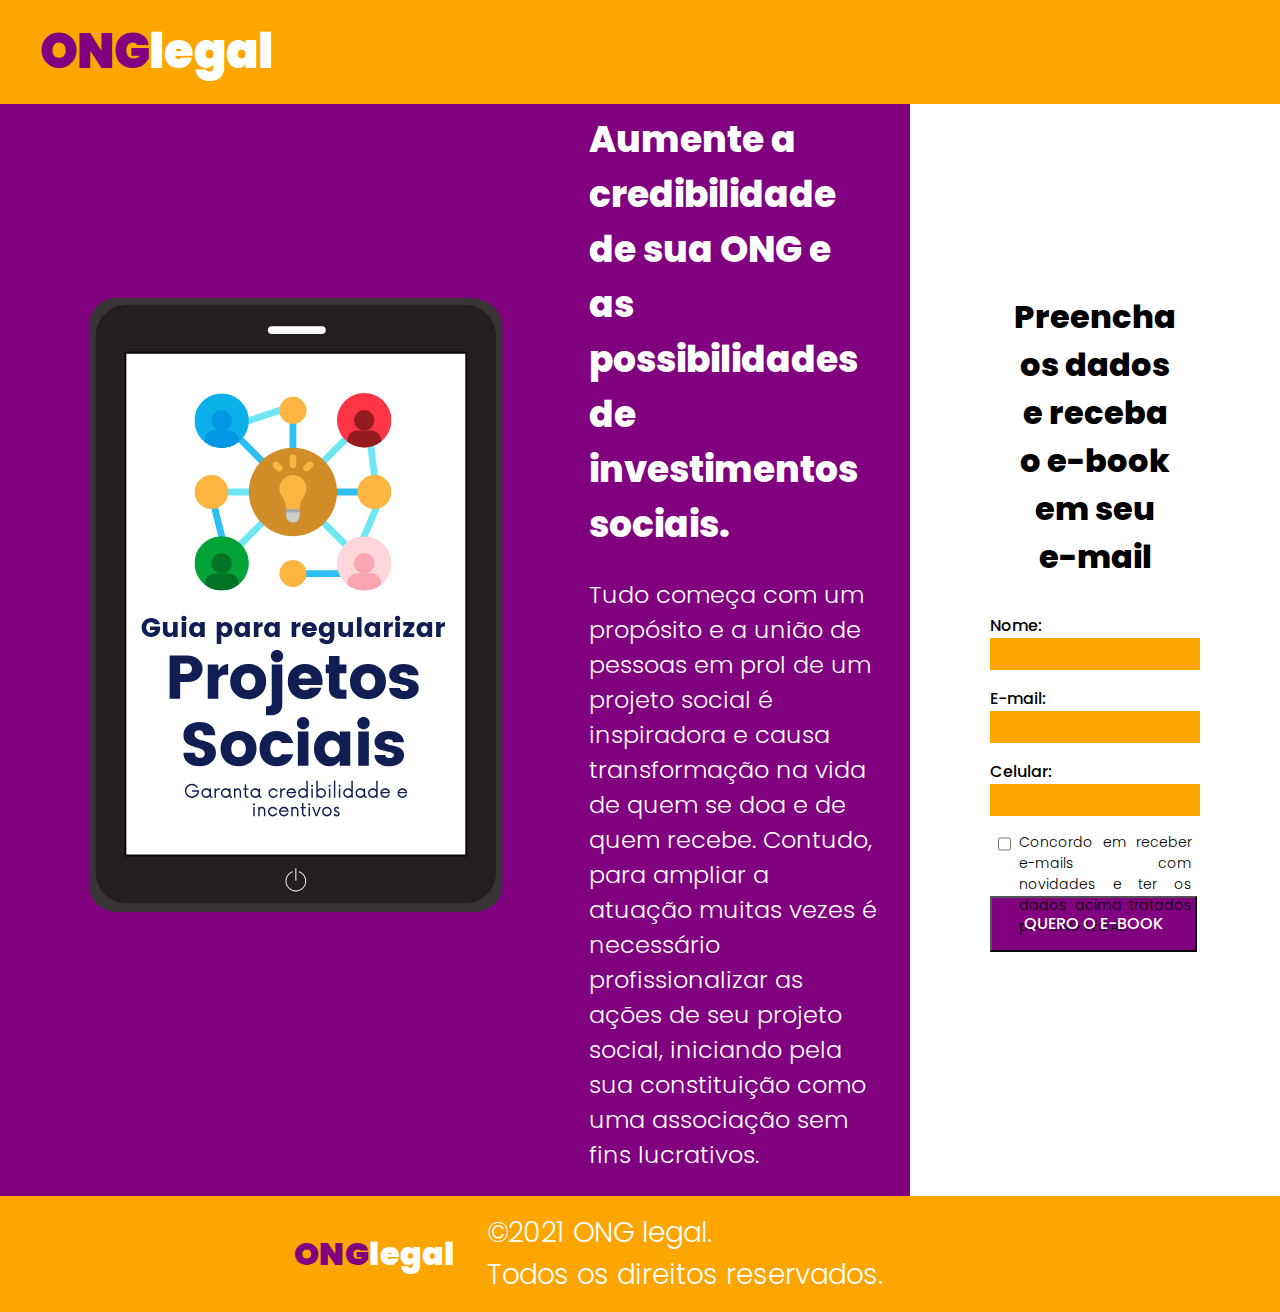
==== commit 07441216: "caminho script" ====
--- a/index.html
+++ b/index.html
@@ -73,36 +73,36 @@
             <h1>Preencha os dados e receba o e-book em seu e-mail</h1>
           </div>
 
-          <form>
+          <form onsubmit="enviarDados()">
             <fieldset>
               <div class="campos">
                 <label class="nome">Nome:</label>
                 <br />
-                <input type="text" />
+                <input type="text" id="name" />
               </div>
 
               <div class="campos">
                 <label class="email">E-mail:</label>
                 <br />
-                <input type="email" />
+                <input type="email" id="email"/>
               </div>
 
               <div class="campos">
                 <label class="celular">Celular:</label>
                 <br />
-                <input type="number" />
+                <input type="number" id="phone"/>
               </div>
             </fieldset>
 
             <div id="consentimento" class="baixar">
-              <input type="checkbox" />
+              <input type="checkbox" id="autorizacao"/>
               <label for="consentimento"
                 >Concordo em receber e-mails com novidades e ter os dados acima
                 tratados por ONG LEGAL.</label
               >
             </div>
 
-            <a class="button" href="#"> QUERO O E-BOOK</a>
+            <button class="button" type="submit"> QUERO O E-BOOK</button>
           </form>
         </div>
       </section>
@@ -128,5 +128,6 @@
         </div>
       </div>
     </footer>
+    <script src="script.js"></script>
   </body>
 </html>
